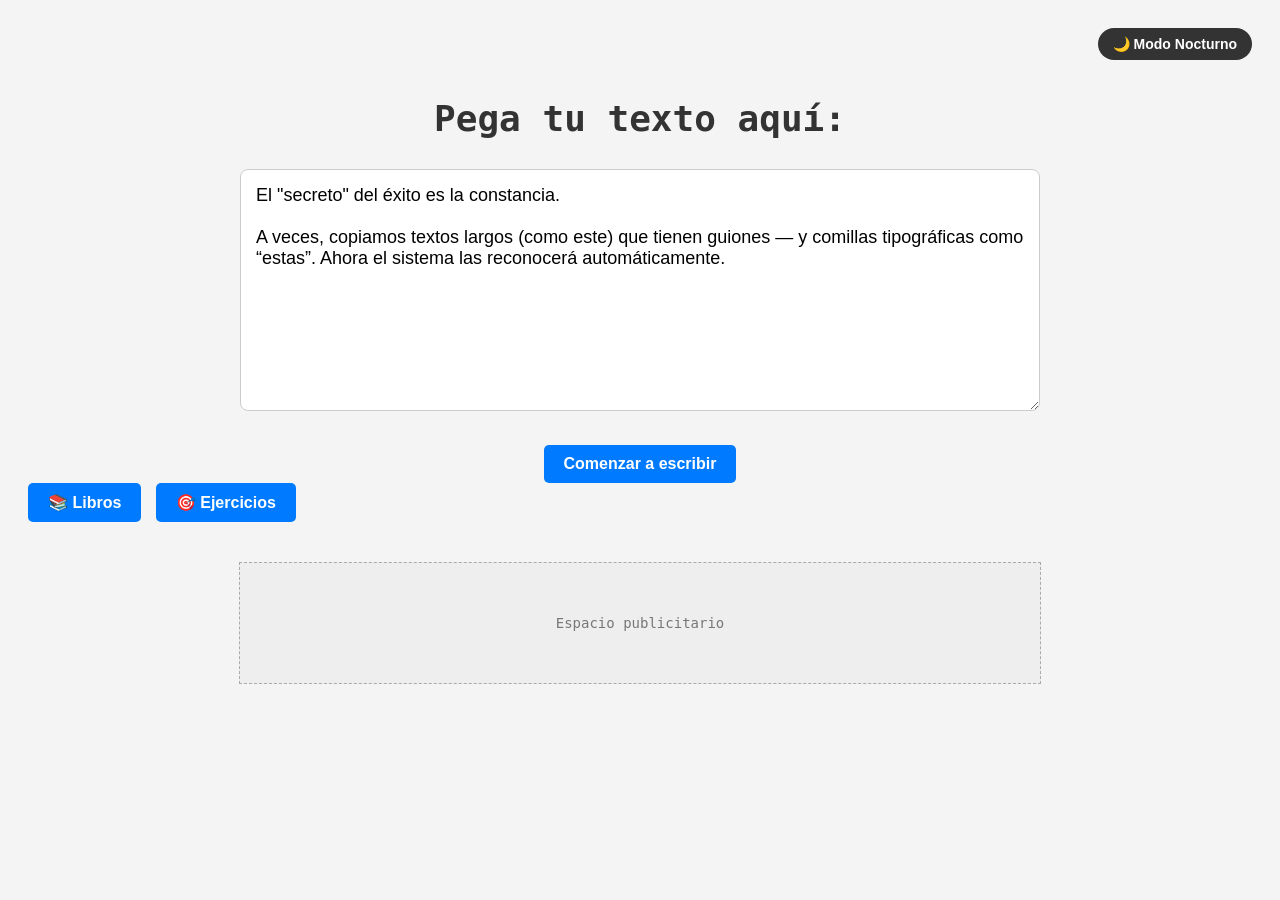
==== index.html @ 9c8f795a "Update index.html" ====
<!DOCTYPE html>
<html lang="es">
<head>
    <meta charset="UTF-8">
    <title>TypeAnything</title>

    <link rel="stylesheet" href="css/estilo.css">
</head>

<body>

    <button id="boton-tema">🌙 Modo Nocturno</button>
<div id="pantalla-inicio">
<h2>Pega tu texto aquí:</h2>
<textarea id="texto-entrada" rows="10">El "secreto" del éxito es la constancia.

A veces, copiamos textos largos (como este) que tienen guiones — y comillas tipográficas como “estas”. Ahora el sistema las reconocerá automáticamente.</textarea><br><br>
<button id="boton-empezar">Comenzar a escribir</button></div>
<div id="pantalla-escritura" style="display:none">
<div id="estadisticas"><span>Tiempo: <span id="tiempo">0</span>s</span> | <span><span id="wpm">0</span> WPM</span> | <span>Precisión: <span id="precision">100</span>%</span> | <span>Pág: <span id="num-pagina">1</span>/<span id="total-paginas">1</span></span><button id="boton-reiniciar">Cambiar texto</button></div>
<div id="texto-mostrar"></div></div>

    <div id="opciones-practica">

    <button id="boton-libros">
        📚 Libros
    </button>

    <button id="boton-ejercicios">
        🎯 Ejercicios
    </button>

</div>
    
    
</div>
<div id="publicidad">
    Espacio publicitario
</div>

<script src="js/libros.js"></script>
<script src="js/ejercicios.js"></script>
<script src="js/app.js"></script>

</body>
</html>
---- css/estilo.css ----
body{font-family:monospace;font-size:24px;padding:20px;background:#f4f4f4;color:#333;transition:.3s;position:relative}
body.modo-oscuro{background:#1e1e1e;color:#ccc}
.modo-oscuro #texto-mostrar{color:#888}
.modo-oscuro .correcto{color:#444}
.modo-oscuro .incorrecto{background:#a02020;color:#fff}
.modo-oscuro .actual{background:#003366;border-bottom:2px solid #4da6ff}
.modo-oscuro textarea,.modo-oscuro #estadisticas{background:#2d2d2d;color:#ccc;border:1px solid #555}
#boton-tema{position:absolute;top:20px;right:20px;background:#333;color:#fff;padding:8px 15px;font-size:14px;border-radius:20px;border:none;cursor:pointer}
.modo-oscuro #boton-tema{background:#f4f4f4;color:#333}
#pantalla-inicio{text-align:center;max-width:800px;margin:0 auto;padding-top:40px}
textarea{width:100%;padding:15px;font-family:sans-serif;font-size:18px;border-radius:8px;border:1px solid #ccc;box-sizing:border-box}
#texto-mostrar{line-height:1.6;max-width:800px;margin:0 auto;color:#666;white-space:pre-wrap;text-align:left;min-height:300px}
.correcto{color:#a0a0a0}.incorrecto{background:#ff4c4c;color:#fff}.actual{background:#d0e8ff;border-bottom:2px solid blue}
#estadisticas{text-align:center;font-size:18px;font-weight:bold;background:#e0e0e0;padding:15px;border-radius:8px;display:flex;justify-content:center;gap:15px;max-width:800px;margin:40px auto 30px}
button{padding:10px 20px;font-size:16px;cursor:pointer;border:none;border-radius:5px;background:#007bff;color:#fff;font-weight:bold}
button:hover{background:#0056b3}
#boton-reiniciar{background:#dc3545}
#boton-reiniciar:hover{background:#c82333}
    .salto-linea{
    color:#007bff;
    background:#dbe9ff;
    padding:0 5px;
    border-radius:4px;
    font-weight:bold;
}

#publicidad{
    max-width:800px;
    height:120px;
    margin:40px auto;
    background:#eee;
    border:1px dashed #aaa;
    display:flex;
    align-items:center;
    justify-content:center;
    color:#777;
    font-size:14px;
}
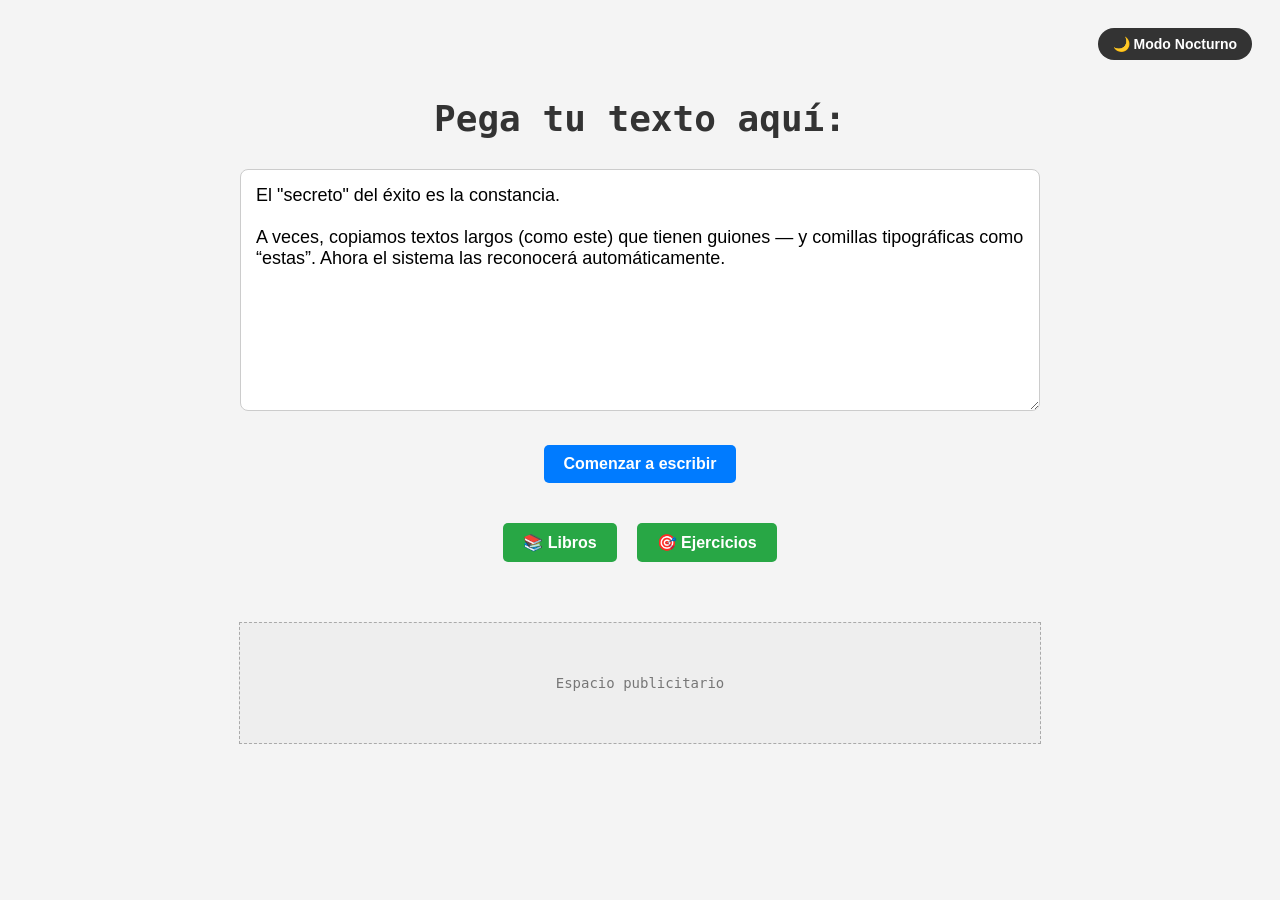
==== commit f4460897: "Update index.html" ====
--- a/index.html
+++ b/index.html
@@ -22,11 +22,13 @@
 
     <div id="opciones-practica">
 
-    <button id="boton-libros">
+<div id="opciones-practica">
+
+    <button onclick="location.href='libros.html'">
         📚 Libros
     </button>
 
-    <button id="boton-ejercicios">
+    <button onclick="location.href='ejercicios.html'">
         🎯 Ejercicios
     </button>
 
--- a/css/estilo.css
+++ b/css/estilo.css
@@ -36,3 +36,18 @@
     color:#777;
     font-size:14px;
 }
+
+#opciones-practica{
+    display:flex;
+    justify-content:center;
+    gap:20px;
+    margin:20px 0;
+}
+
+#opciones-practica button{
+    background:#28a745;
+}
+
+#opciones-practica button:hover{
+    background:#218838;
+}
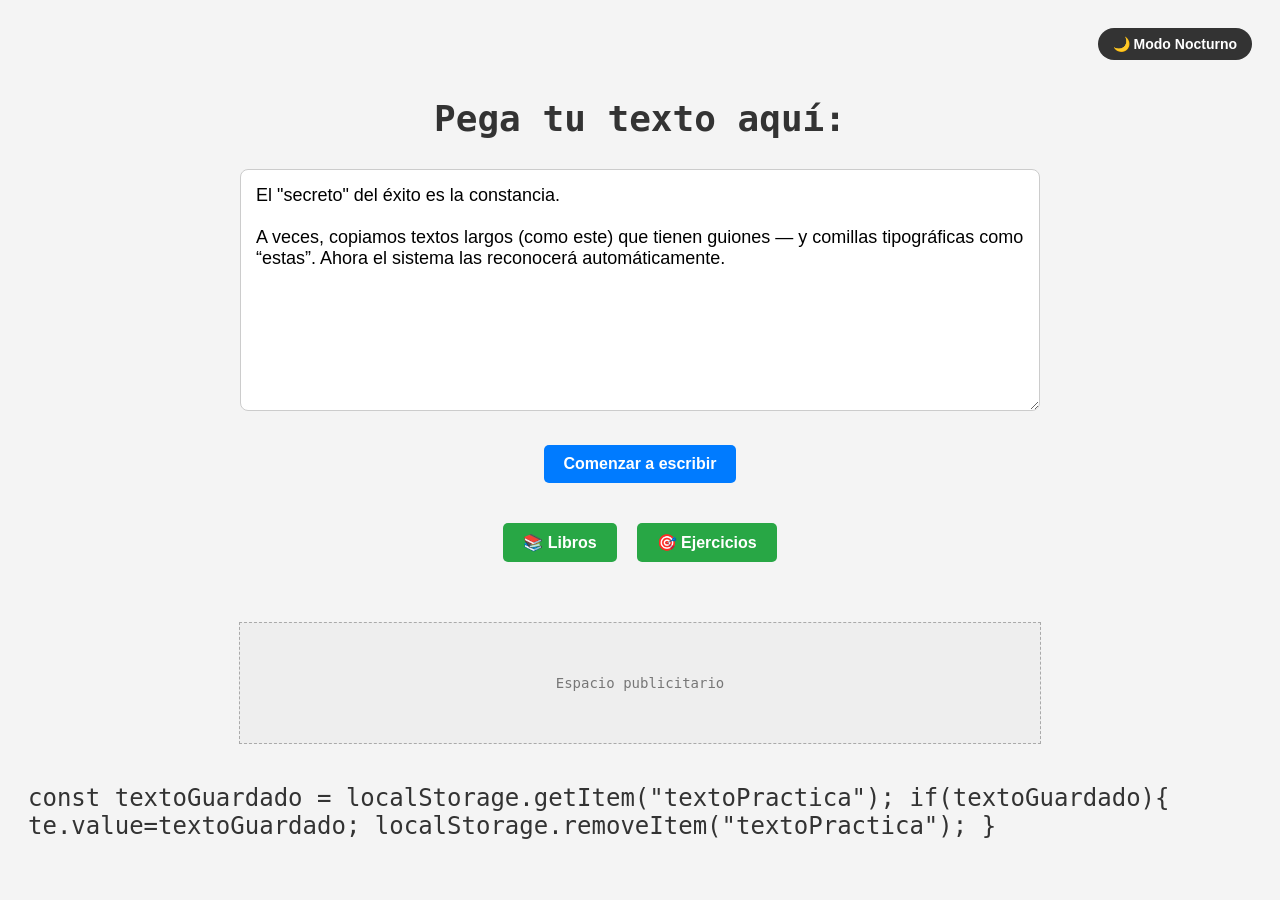
==== commit 08b5ecae: "Update index.html" ====
--- a/index.html
+++ b/index.html
@@ -44,5 +44,13 @@
 <script src="js/ejercicios.js"></script>
 <script src="js/app.js"></script>
 
+    const textoGuardado =
+localStorage.getItem("textoPractica");
+
+if(textoGuardado){
+    te.value=textoGuardado;
+    localStorage.removeItem("textoPractica");
+}
+
 </body>
 </html>
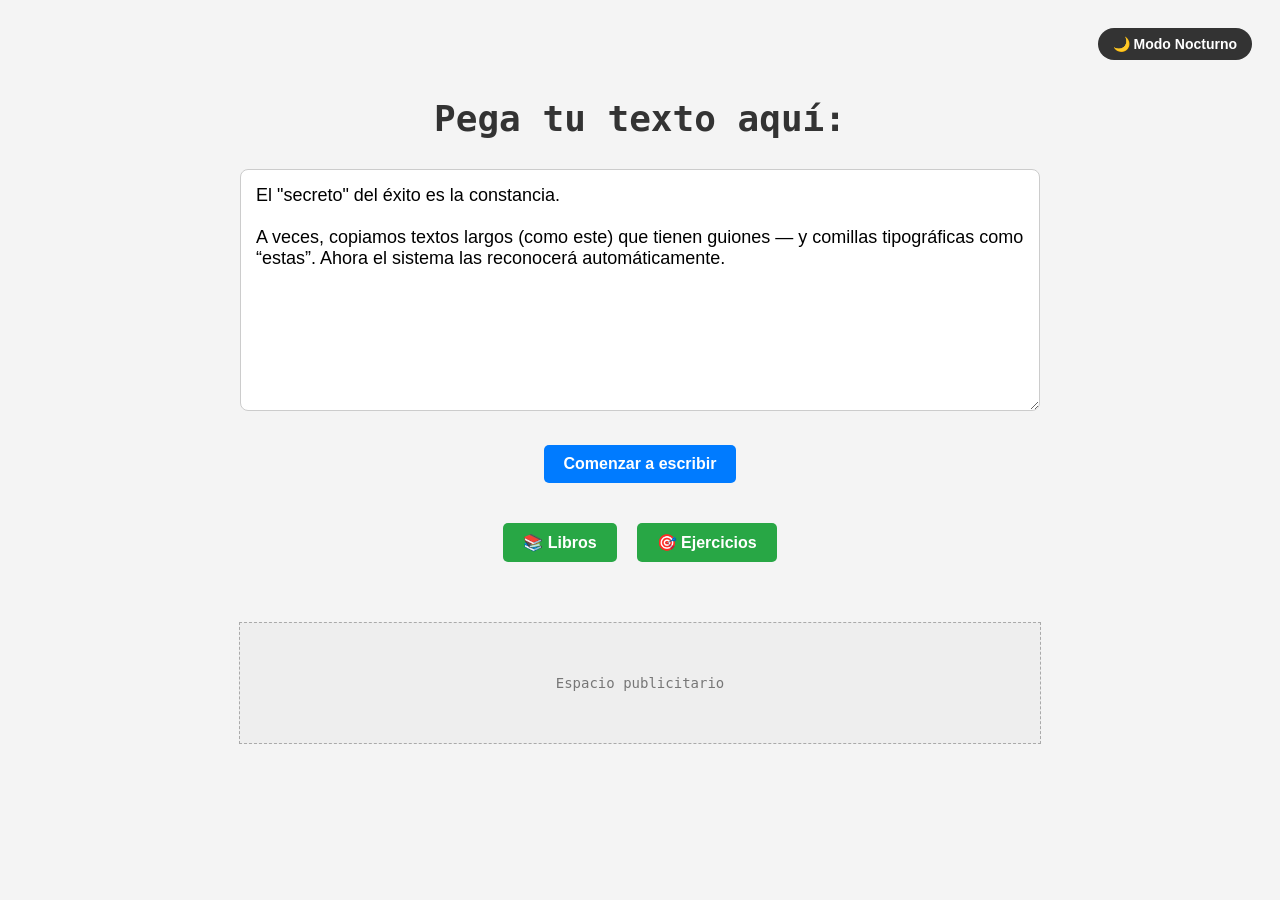
==== commit 6915a327: "Update index.html" ====
--- a/index.html
+++ b/index.html
@@ -44,13 +44,5 @@
 <script src="js/ejercicios.js"></script>
 <script src="js/app.js"></script>
 
-    const textoGuardado =
-localStorage.getItem("textoPractica");
-
-if(textoGuardado){
-    te.value=textoGuardado;
-    localStorage.removeItem("textoPractica");
-}
-
 </body>
 </html>
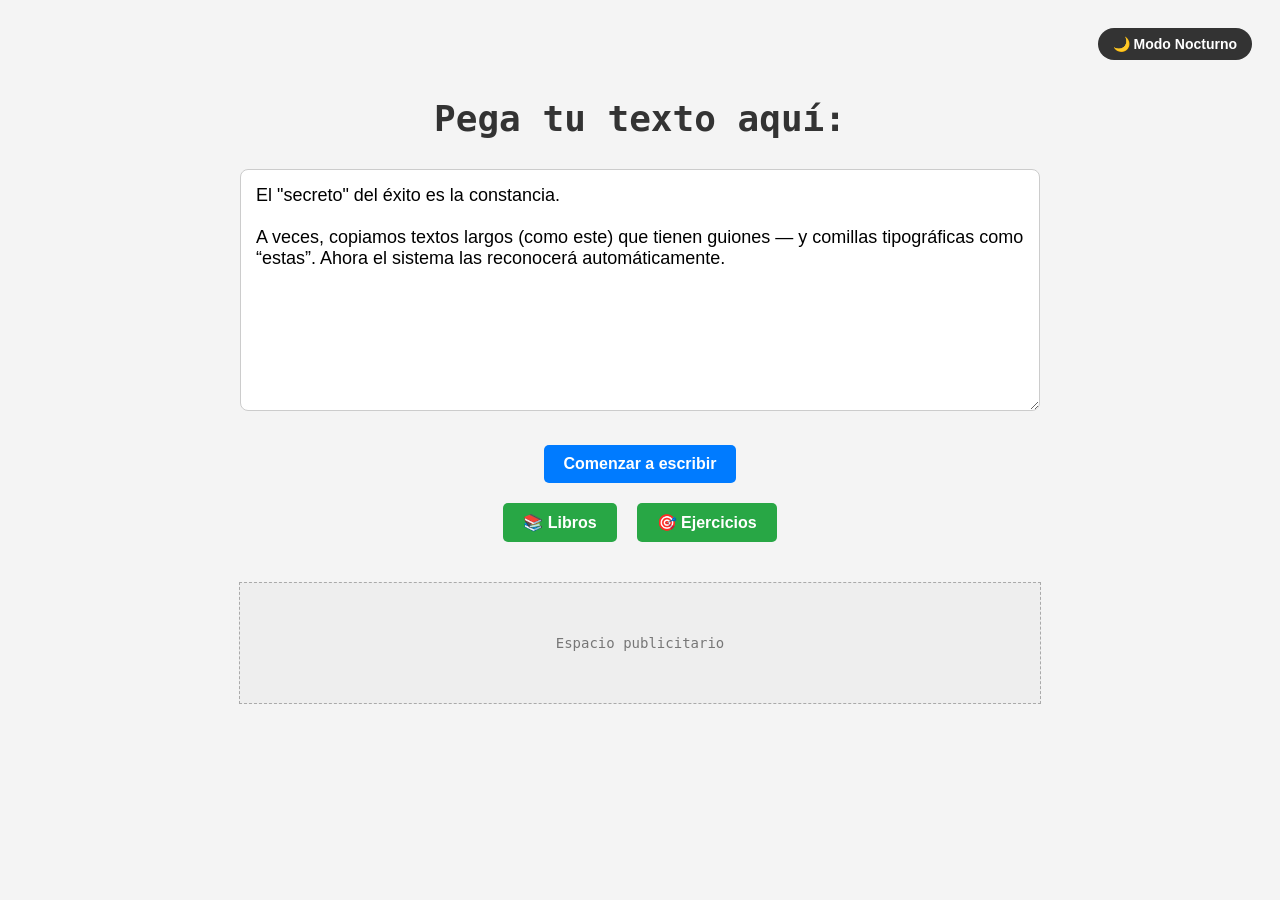
==== commit e6d5366a: "Update index.html" ====
--- a/index.html
+++ b/index.html
@@ -20,7 +20,6 @@
 <div id="estadisticas"><span>Tiempo: <span id="tiempo">0</span>s</span> | <span><span id="wpm">0</span> WPM</span> | <span>Precisión: <span id="precision">100</span>%</span> | <span>Pág: <span id="num-pagina">1</span>/<span id="total-paginas">1</span></span><button id="boton-reiniciar">Cambiar texto</button></div>
 <div id="texto-mostrar"></div></div>
 
-    <div id="opciones-practica">
 
 <div id="opciones-practica">
 
